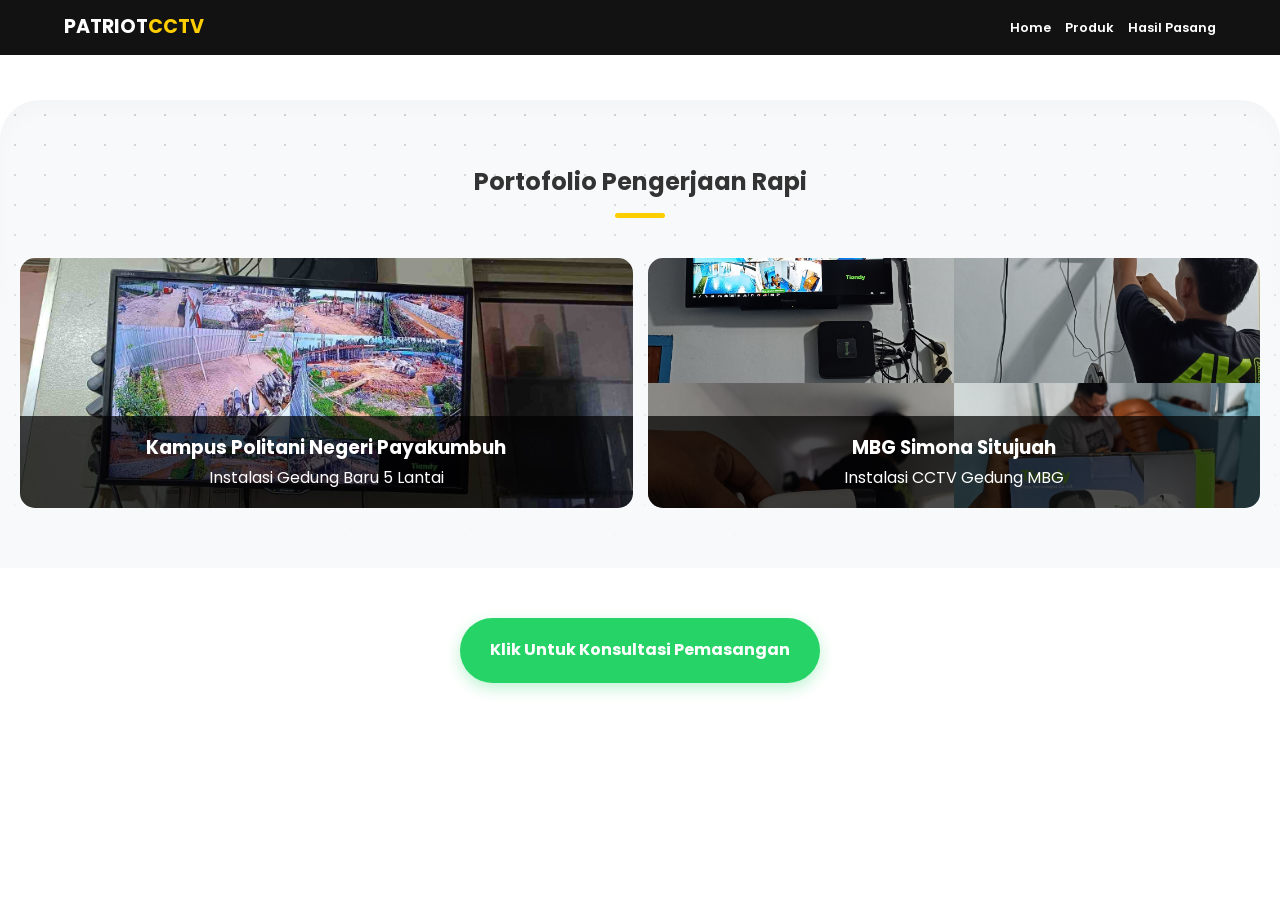
==== hasil-pemasangan.html @ f330bfc3 "Update hasil-pemasangan.html" ====
<!DOCTYPE html>
<html lang="id">
<head>
    <meta charset="UTF-8">
    <meta name="viewport" content="width=device-width, initial-scale=1.0, maximum-scale=1.0, user-scalable=no">
    <title>Hasil Pasang | Patriot CCTV</title>
    <link href="https://fonts.googleapis.com/css2?family=Poppins:wght@400;600;700&display=swap" rel="stylesheet">
    <link rel="stylesheet" href="style.css">
</head>
<body>
    <header class="navbar scrolled">
        <div class="logo">PATRIOT<span>CCTV</span></div>
        <nav>
            <a href="index.html">Home</a>
            <a href="produk.html">Produk</a>
            <a href="hasil-pemasangan.html">Hasil Pasang</a>
        </nav>
    </header>

    <section class="container" style="margin-top: 100px;">
        <div class="section-title reveal"><h2>Portofolio Pengerjaan Rapi</h2><div class="line"></div></div>
        <div class="gallery-grid">
    <div class="gallery-item reveal">
    <img src="Images/Proyek1.jpg" alt="Pemasangan CCTV Politani Payakumbuh"> 
    
    <div class="gallery-overlay">
        <h3>Kampus Politani Negeri Payakumbuh</h3> 
        <p>Instalasi Gedung Baru 5 Lantai</p>
    </div>
    </div>
            <div class="gallery-item reveal">
    <img src="Images/Proyek2.jpg" alt="Pemasangan CCTV MBG Situjuah Limo Nagari"> 
    
    <div class="gallery-overlay">
        <h3>MBG Simona Situjuah</h3> 
        <p>Instalasi CCTV Gedung MBG</p>
    </div>
    </div>


  </section><div class="center-btn reveal" style="margin-top: 50px;margin-bottom:50px;text-align:center;">
            <a href="https://wa.me/6281267525093" class="btn-wa-large">Klik Untuk Konsultasi Pemasangan</a>
        </div>
    
    <script src="script.js"></script>
</body>
</html>
---- style.css ----
:root { --primary: #ffce00; --dark: #121212; --light: #f8f9fa; --success: #25d366; }
* { margin: 0; padding: 0; box-sizing: border-box; }

body { 
    font-family: 'Poppins', sans-serif; 
    line-height: 1.8; /* JARAK ANTAR BARIS LEGA */
    background: #fff; color: #333; overflow-x: hidden; 
}

/* NAVBAR */
.navbar { 
    display: flex; justify-content: space-between; align-items: center; 
    padding: 15px 5%; position: fixed; width: 100%; top: 0; z-index: 1000; 
    transition: 0.4s ease; background: rgba(0,0,0,0.6);
}
.navbar.scrolled { background: var(--dark); padding: 10px 5%; }
.logo { color: #fff; font-size: 1.2rem; font-weight: 700; }
.logo span { color: var(--primary); }
nav a { color: #fff; text-decoration: none; margin-left: 10px; font-weight: 600; font-size: 0.8rem; }

/* HERO */
.hero {
    height: 100vh;
    background: linear-gradient(rgba(0,0,0,0.4), rgba(0,0,0,0.7)), 
                url('Images/owner.jpg') no-repeat center center/cover !important;
    display: flex;
    flex-direction: column;
    align-items: center;
    justify-content: center;
    text-align: center;
    color: #fff;
}
.hero h1 {
    font-size: 2.5rem; /* Gue gedein dikit biar tegas */
    color: #ffce00;    /* Pake warna kuning brand lo biar kontras sama foto */
    text-shadow: 2px 2px 10px rgba(0, 0, 0, 0.8); /* Bayangan item biar kebaca */
    line-height: 1.2;
    margin-bottom: 15px;
    font-weight: 800;
}

.hero p {
    font-size: 1.1rem;
    color: #ffffff;
    text-shadow: 1px 1px 5px rgba(0, 0, 0, 0.8); /* Bayangan biar gak kalah sama foto */
    margin-bottom: 30px;
    font-weight: 400;
}


/* LAYOUT UMUM */
.container { padding: 80px 8%; }
.bg-light { background: var(--light); }
.section-title { text-align: center; margin-bottom: 40px; }
.line { width: 50px; height: 5px; background: var(--primary); margin: 10px auto; border-radius: 10px; }

/* GRID & FEATURES */
.grid { display: grid; grid-template-columns: repeat(auto-fit, minmax(280px, 1fr)); gap: 25px; }
.box-dark-feature { background: var(--dark); color: #fff; padding: 35px; border-radius: 15px; border-bottom: 4px solid var(--primary); }
.box-dark-feature h3 { color: var(--primary); margin-bottom: 15px; font-size: 1.1rem; }
.box-dark-feature p { font-size: 0.9rem; color: #aaa; }

.edu-content { display: flex; align-items: center; gap: 40px; flex-wrap: wrap; }
.edu-text, .edu-img { flex: 1; min-width: 300px; }
.edu-img img { width: 100%; border-radius: 15px; box-shadow: 0 10px 20px rgba(0,0,0,0.1); }
.edu-list { list-style: none; margin-top: 15px; }
.edu-list li { margin-bottom: 10px; font-weight: 600; font-size: 0.9rem; }

/* PRODUCTS */
.product-card { background: #fff; border-radius: 15px; border: 1px solid #eee; overflow: hidden; text-align: center; box-shadow: 0 5px 15px rgba(0,0,0,0.05); }
.card-header { background: #eee; padding: 12px; font-weight: 700; font-size: 0.8rem; }
.best-seller { background: var(--primary); color: #000; }
.product-info { padding: 25px; }
.spec-list { list-style: none; text-align: left; margin: 15px 0; font-size: 0.9rem; }
.spec-list li { padding: 5px 0; border-bottom: 1px solid #f9f9f9; }

/* BUTTONS */
.btn-main { background: var(--primary); color: #000; padding: 12px 25px; border-radius: 50px; text-decoration: none; font-weight: 700; font-size: 0.9rem; display: inline-block; }
.btn-outline-white { border: 2px solid #fff; color: #fff; padding: 10px 20px; border-radius: 50px; text-decoration: none; font-weight: 600; display: inline-block; margin-top: 10px; font-size: 0.8rem; }
.btn-wa { background: var(--success); color: #fff; text-decoration: none; padding: 12px; display: block; border-radius: 10px; font-weight: 700; margin-top: 10px; }
.btn-wa-large { background: var(--success); color: #fff; text-decoration: none; padding: 18px 30px; border-radius: 50px; font-weight: 700; display: inline-block; box-shadow: 0 5px 15px rgba(37,211,102,0.3); }
.center-btn { text-align: center; margin-top: 40px; }

/* FLOATING WA */
.floating-wa { position: fixed; bottom: 25px; right: 25px; background: var(--success); color: #fff; padding: 12px 20px; border-radius: 50px; display: flex; align-items: center; text-decoration: none; z-index: 2000; font-weight: 700; font-size: 0.8rem; box-shadow: 0 5px 15px rgba(0,0,0,0.3); }
.floating-wa img { width: 20px; margin-left: 8px; }

.gallery-grid { display: grid; grid-template-columns: repeat(auto-fit, minmax(280px, 1fr)); gap: 15px; }
.gallery-item { position: relative; height: 250px; border-radius: 15px; overflow: hidden; }
.gallery-item img { width: 100%; height: 100%; object-fit: cover; }
.gallery-overlay { position: absolute; bottom: 0; background: rgba(0,0,0,0.7); color: #fff; width: 100%; padding: 15px; text-align: center; }

.map-wrapper { height: 350px; border-radius: 15px; overflow: hidden; }
.map-wrapper iframe { width: 100%; height: 100%; border: none; }
footer { background: var(--dark); color: #666; padding: 40px; text-align: center; font-size: 0.8rem; }

.reveal { opacity: 0; transform: translateY(30px); transition: 1s ease; }
.reveal.active { opacity: 1; transform: translateY(0); }

@media (max-width: 768px) {
    .container { padding: 60px 5%; }
    .hero h1 { font-size: 1.6rem; }
    .btn-outline-white { display: block; margin: 15px 0 0 0; }
}
/* Styling Logo Klien */
.logo-grid {
    display: grid;
    grid-template-columns: repeat(auto-fit, minmax(130px, 1fr));
    gap: 30px;
    margin-top: 40px;
    align-items: center;
    justify-items: center;
}
.logo-item { text-align: center; }
.logo-item img {
    max-width: 110px;
    height: auto;
    filter: none;
    opacity: 1;
    transition: 0.3s;
    margin-bottom: 10px;
}
.logo-item:hover img { filter: grayscale(0%); opacity: 1; }
.logo-item span { display: block; font-size: 0.8rem; font-weight: 600; color: #666; }

@media (max-width: 768px) {
    .logo-grid { grid-template-columns: repeat(2, 1fr); gap: 20px; }
}
.dropdown{display:inline-block;position:relative}.dropdown-content{display:none;position:absolute;background-color:#121212;min-width:150px;box-shadow:0 8px 16px rgba(0,0,0,.5);z-index:1001;border-radius:8px;border:1px solid #333;padding:10px 0}.dropdown-content a{color:#fff!important;padding:10px 20px;display:block;margin:0!important;font-size:.8rem;border-bottom:1px solid #222}.dropdown-content a:hover{background-color:var(--primary);color:#000!important}.dropdown:hover .dropdown-content{display:block}.brand-card{text-decoration:none;color:inherit;background:#fff;border-radius:20px;overflow:hidden;box-shadow:0 10px 30px rgba(0,0,0,.05);border:1px solid #eee;transition:.4s;display:block}.brand-card:hover{transform:translateY(-10px);box-shadow:0 15px 40px rgba(0,0,0,.1)}.brand-img{width:100%;height:200px;overflow:hidden}.brand-img img{width:100%;height:100%;object-fit:cover;transition:.5s}.brand-info{padding:25px}.brand-info h3{font-size:1.4rem;margin-bottom:10px;font-weight:700}.btn-sm{color:var(--primary);font-weight:700;font-size:.9rem}.spec-list{list-style:none;padding:0;margin:25px 0;text-align:left}.spec-list li{padding:10px 0;border-bottom:1px solid #f1f1f1;font-size:.9rem;color:#555;line-height:1.5}.product-info .btn-wa{background-color:var(--success);color:#fff;text-decoration:none;padding:15px;display:block;border-radius:12px;font-weight:700;margin-top:20px;text-align:center}@media (max-width:768px){.dropdown-content{position:static;background-color:#1a1a1a;box-shadow:none;border:none;padding-left:20px}.grid{gap:25px;padding:0 10px}}
/* Background Seksi Produk biar lebih mewah */
section.container {
    background: #f4f7f6; /* Warna abu-abu kebiruan sangat soft */
    border-radius: 50px 50px 0 0; /* Sudut atas melengkung biar estetik */
    margin-top: 80px;
    padding: 60px 20px;
    box-shadow: inset 0 10px 20px rgba(0,0,0,0.02); /* Efek kedalaman halus */
}

/* Bikin kartu mereknya makin menonjol */
.brand-card {
    background: #ffffff;
    border: none;
    box-shadow: 0 10px 30px rgba(0,0,0,0.08);
}
/* Background dengan Corak Digital Dots */
section.container {
    background-color: #f8f9fa;
    /* Ini kode untuk corak titik-titik digital */
    background-image: radial-gradient(#d1d1d1 1px, transparent 1px);
    background-size: 30px 30px; /* Jarak antar corak */
    
    border-radius: 40px 40px 0 0;
    margin-top: 80px;
    padding: 60px 20px;
    position: relative;
}

/* Efek gradasi halus di atas corak biar makin pro */
section.container::before {
    content: "";
    position: absolute;
    top: 0; left: 0; right: 0; bottom: 0;
    background: linear-gradient(to bottom, rgba(248,249,250,0) 0%, rgba(248,249,250,1) 100%);
    pointer-events: none;
}

/* Bikin kartu merek makin stand out di atas corak */
.brand-card {
    background: #ffffff;
    border: 1px solid rgba(0,0,0,0.05);
    box-shadow: 0 15px 35px rgba(0,0,0,0.1) !important;
    z-index: 1; /* Biar di atas corak */
}
/* Styling Bagian Logo Klien biar Rapi */
.client-logos {
    display: flex;
    justify-content: center; /* Rata tengah */
    align-items: center; /* Rata tengah vertikal */
    flex-wrap: wrap; /* Kalau gak muat, turun ke bawah */
    gap: 40px; /* Jarak antar logo */
    padding: 20px 0;
}
/* PAKSA WARNA ASLI DARI AWAL (TANPA EFEK) */
.client-logos img, 
.client-item img {
    filter: none !important;
    -webkit-filter: grayscale(0) !important;
    opacity: 1 !important;
    height: 50px; /* Ukuran di laptop */
    width: auto;
    transform: none !important; /* Biar gak gerak-gerak lagi */
    transition: none !important; /* Hapus transisi biar gak delay warnanya */
}

/* Penyesuaian HP */
@media (max-width: 768px) {
    .client-logos img {
        height: 35px !important; /* Ukuran di HP */
    }
}
.logo-grid {
    display: grid;
    grid-template-columns: repeat(auto-fit, minmax(140px, 1fr));
    gap: 20px;
    align-items: center;
}

/* --- BAGIAN KLIEN OTOMATIS BY PATRIOT CCTV --- */
.client-wrapper {
    display: flex;
    flex-wrap: wrap;
    justify-content: center;
    align-items: center;
    gap: 15px;
    margin-top: 40px;
    padding: 0 10px;
}

.logo-item {
    flex: 0 1 calc(50% - 20px); /* Di HP otomatis 2 kolom */
    max-width: 180px; 
    background: #fff;
    padding: 15px;
    border-radius: 12px;
    text-align: center;
    box-shadow: 0 4px 12px rgba(0,0,0,0.08);
    transition: all 0.3s ease;
}

.logo-item img {
    width: 100%;
    height: 80px; 
    object-fit: contain; /* Biar logo gak penyok/gepeng */
    margin-bottom: 8px;
}

.logo-item p {
    font-size: 13px;
    font-weight: bold;
    color: #333;
    margin: 0;
}

/* Tampilan buat Laptop / Layar Lebar */
@media (min-width: 768px) {
    .logo-item {
        flex: 0 1 calc(20% - 20px); /* Di Laptop otomatis 5 kolom sejajar */
    }
}
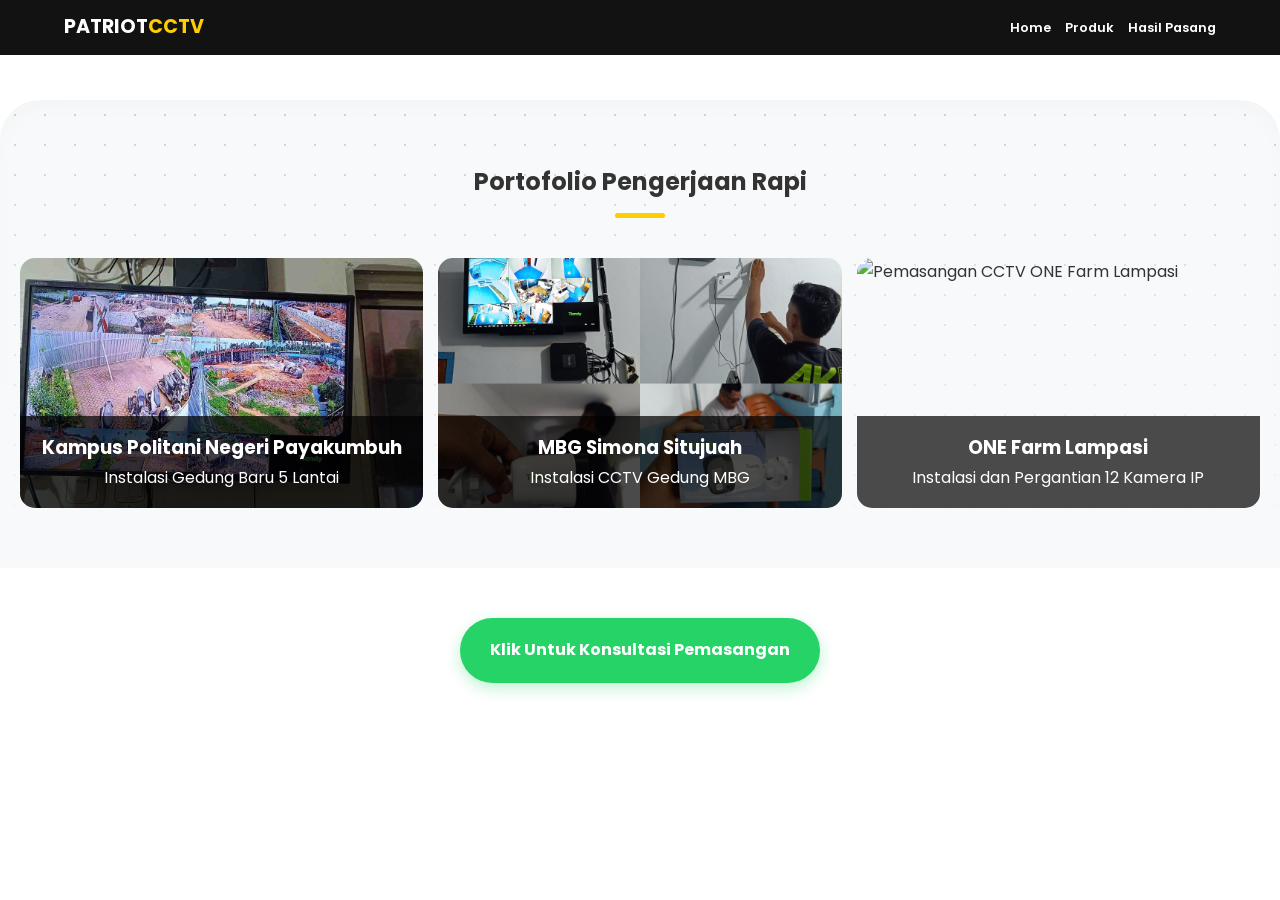
==== commit b1c4d24b: "Update hasil-pemasangan.html" ====
--- a/hasil-pemasangan.html
+++ b/hasil-pemasangan.html
@@ -20,27 +20,35 @@
     <section class="container" style="margin-top: 100px;">
         <div class="section-title reveal"><h2>Portofolio Pengerjaan Rapi</h2><div class="line"></div></div>
         <div class="gallery-grid">
-    <div class="gallery-item reveal">
-    <img src="Images/Proyek1.jpg" alt="Pemasangan CCTV Politani Payakumbuh"> 
-    
-    <div class="gallery-overlay">
-        <h3>Kampus Politani Negeri Payakumbuh</h3> 
-        <p>Instalasi Gedung Baru 5 Lantai</p>
+            <div class="gallery-item reveal">
+                <img src="Images/Proyek1.jpg" alt="Pemasangan CCTV Politani Payakumbuh"> 
+                <div class="gallery-overlay">
+                    <h3>Kampus Politani Negeri Payakumbuh</h3> 
+                    <p>Instalasi Gedung Baru 5 Lantai</p>
+                </div>
+            </div>
+            
+            <div class="gallery-item reveal">
+                <img src="Images/Proyek2.jpg" alt="Pemasangan CCTV MBG Situjuah Limo Nagari"> 
+                <div class="gallery-overlay">
+                    <h3>MBG Simona Situjuah</h3> 
+                    <p>Instalasi CCTV Gedung MBG</p>
+                </div>
+            </div>
+
+            <div class="gallery-item reveal">
+                <img src="Images/Proyek3.jpg" alt="Pemasangan CCTV ONE Farm Lampasi"> 
+                <div class="gallery-overlay">
+                    <h3>ONE Farm Lampasi</h3> 
+                    <p>Instalasi dan Pergantian 12 Kamera IP</p>
+                </div>
+            </div>
+        </div>
+    </section>
+
+    <div class="center-btn reveal" style="margin-top: 50px;margin-bottom:50px;text-align:center;">
+        <a href="https://wa.me/6281267525093" class="btn-wa-large">Klik Untuk Konsultasi Pemasangan</a>
     </div>
-    </div>
-            <div class="gallery-item reveal">
-    <img src="Images/Proyek2.jpg" alt="Pemasangan CCTV MBG Situjuah Limo Nagari"> 
-    
-    <div class="gallery-overlay">
-        <h3>MBG Simona Situjuah</h3> 
-        <p>Instalasi CCTV Gedung MBG</p>
-    </div>
-    </div>
-
-
-  </section><div class="center-btn reveal" style="margin-top: 50px;margin-bottom:50px;text-align:center;">
-            <a href="https://wa.me/6281267525093" class="btn-wa-large">Klik Untuk Konsultasi Pemasangan</a>
-        </div>
     
     <script src="script.js"></script>
 </body>
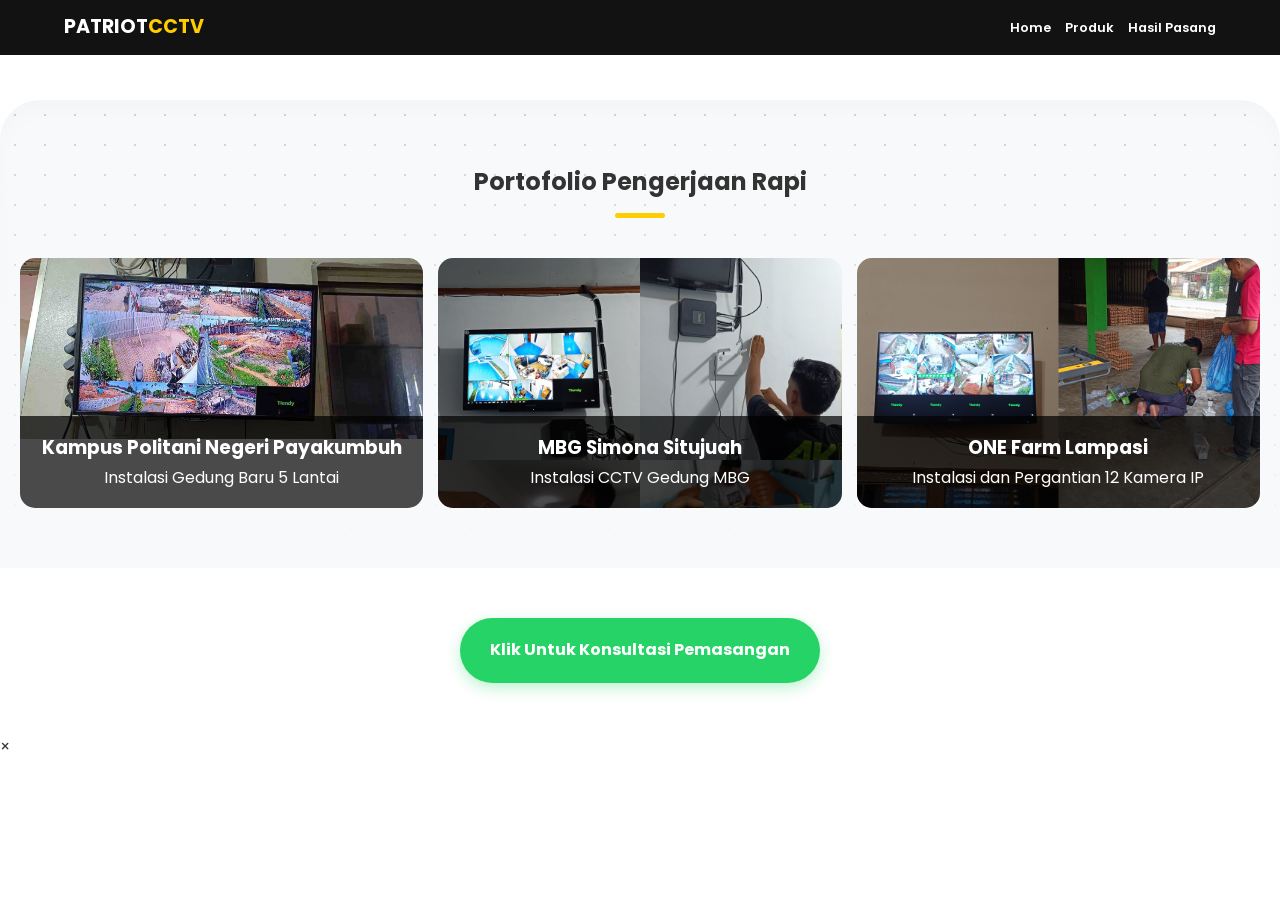
==== commit e7c820b0: "Update hasil-pemasangan.html" ====
--- a/hasil-pemasangan.html
+++ b/hasil-pemasangan.html
@@ -18,26 +18,39 @@
     </header>
 
     <section class="container" style="margin-top: 100px;">
-        <div class="section-title reveal"><h2>Portofolio Pengerjaan Rapi</h2><div class="line"></div></div>
+        <div class="section-title reveal">
+            <h2>Portofolio Pengerjaan Rapi</h2>
+            <div class="line"></div>
+        </div>
+        
         <div class="gallery-grid">
+            <!-- Proyek 1 -->
             <div class="gallery-item reveal">
-                <img src="Images/Proyek1.jpg" alt="Pemasangan CCTV Politani Payakumbuh"> 
+                <div class="img-container" onclick="openModal('Images/Proyek1.jpg', 'Kampus Politani Negeri Payakumbuh')">
+                    <img src="Images/Proyek1.jpg" alt="Pemasangan CCTV Politani Payakumbuh"> 
+                </div>
                 <div class="gallery-overlay">
                     <h3>Kampus Politani Negeri Payakumbuh</h3> 
                     <p>Instalasi Gedung Baru 5 Lantai</p>
                 </div>
             </div>
             
+            <!-- Proyek 2 -->
             <div class="gallery-item reveal">
-                <img src="Images/Proyek2.jpg" alt="Pemasangan CCTV MBG Situjuah Limo Nagari"> 
+                <div class="img-container" onclick="openModal('Images/Proyek2.jpg', 'MBG Simona Situjuah')">
+                    <img src="Images/Proyek2.jpg" alt="Pemasangan CCTV MBG Situjuah Limo Nagari"> 
+                </div>
                 <div class="gallery-overlay">
                     <h3>MBG Simona Situjuah</h3> 
                     <p>Instalasi CCTV Gedung MBG</p>
                 </div>
             </div>
 
+            <!-- Proyek 3 -->
             <div class="gallery-item reveal">
-                <img src="Images/Proyek3.jpg" alt="Pemasangan CCTV ONE Farm Lampasi"> 
+                <div class="img-container" onclick="openModal('Images/Proyek3.jpg', 'ONE Farm Lampasi')">
+                    <img src="Images/Proyek3.jpg" alt="Pemasangan CCTV ONE Farm Lampasi"> 
+                </div>
                 <div class="gallery-overlay">
                     <h3>ONE Farm Lampasi</h3> 
                     <p>Instalasi dan Pergantian 12 Kamera IP</p>
@@ -46,10 +59,34 @@
         </div>
     </section>
 
-    <div class="center-btn reveal" style="margin-top: 50px;margin-bottom:50px;text-align:center;">
+    <div class="center-btn reveal" style="margin-top: 50px; margin-bottom: 50px; text-align: center;">
         <a href="https://wa.me/6281267525093" class="btn-wa-large">Klik Untuk Konsultasi Pemasangan</a>
     </div>
+
+    <!-- Struktur Modal Pop-Up (Lightbox) -->
+    <div id="imageModal" class="modal" onclick="closeModal()">
+        <span class="close-modal">&times;</span>
+        <img class="modal-content" id="modalImg">
+        <div id="caption"></div>
+    </div>
     
+    <script>
+        // Fungsi untuk membuka modal pop-up
+        function openModal(imgSrc, captionText) {
+            const modal = document.getElementById("imageModal");
+            const modalImg = document.getElementById("modalImg");
+            const caption = document.getElementById("caption");
+            
+            modal.style.display = "flex";
+            modalImg.src = imgSrc;
+            caption.innerHTML = captionText;
+        }
+
+        // Fungsi untuk menutup modal pop-up
+        function closeModal() {
+            document.getElementById("imageModal").style.display = "none";
+        }
+    </script>
     <script src="script.js"></script>
 </body>
 </html>
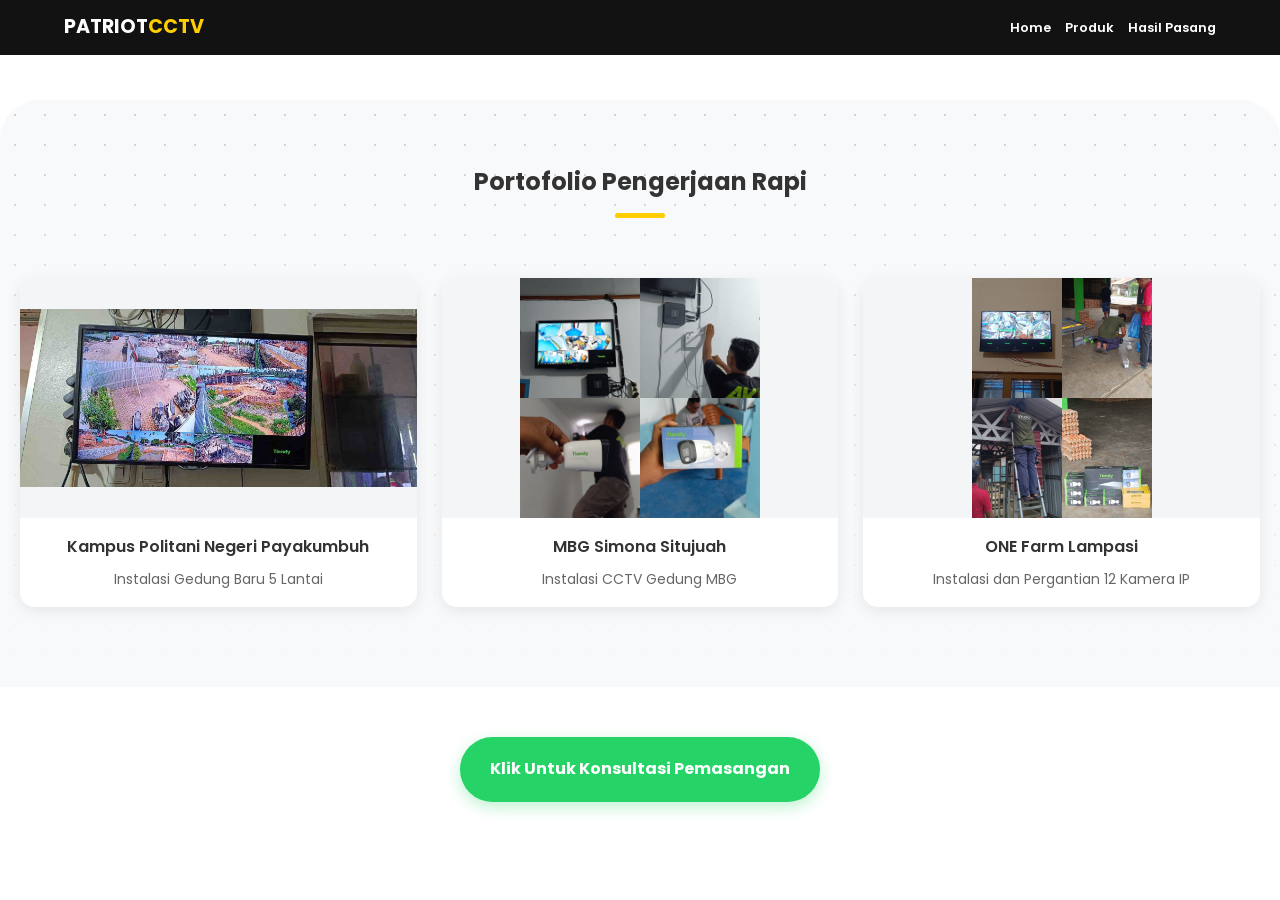
==== commit 921b1ddc: "Update hasil-pemasangan.html" ====
--- a/hasil-pemasangan.html
+++ b/hasil-pemasangan.html
@@ -56,6 +56,8 @@
                     <p>Instalasi dan Pergantian 12 Kamera IP</p>
                 </div>
             </div>
+
+            <!-- Jika nanti ada Proyek 4, 5, dst., tinggal copy-paste blok di atas ke sini, otomatis rapi -->
         </div>
     </section>
 
@@ -66,8 +68,8 @@
     <!-- Struktur Modal Pop-Up (Lightbox) -->
     <div id="imageModal" class="modal" onclick="closeModal()">
         <span class="close-modal">&times;</span>
-        <img class="modal-content" id="modalImg">
-        <div id="caption"></div>
+        <img class="modal-content" id="modalImg" onclick="event.stopPropagation()">
+        <div id="caption" onclick="event.stopPropagation()"></div>
     </div>
     
     <script>
--- a/style.css
+++ b/style.css
@@ -3,7 +3,7 @@
 
 body { 
     font-family: 'Poppins', sans-serif; 
-    line-height: 1.8; /* JARAK ANTAR BARIS LEGA */
+    line-height: 1.8; 
     background: #fff; color: #333; overflow-x: hidden; 
 }
 
@@ -31,9 +31,9 @@
     color: #fff;
 }
 .hero h1 {
-    font-size: 2.5rem; /* Gue gedein dikit biar tegas */
-    color: #ffce00;    /* Pake warna kuning brand lo biar kontras sama foto */
-    text-shadow: 2px 2px 10px rgba(0, 0, 0, 0.8); /* Bayangan item biar kebaca */
+    font-size: 2.5rem;
+    color: #ffce00;
+    text-shadow: 2px 2px 10px rgba(0, 0, 0, 0.8);
     line-height: 1.2;
     margin-bottom: 15px;
     font-weight: 800;
@@ -42,14 +42,29 @@
 .hero p {
     font-size: 1.1rem;
     color: #ffffff;
-    text-shadow: 1px 1px 5px rgba(0, 0, 0, 0.8); /* Bayangan biar gak kalah sama foto */
+    text-shadow: 1px 1px 5px rgba(0, 0, 0, 0.8);
     margin-bottom: 30px;
     font-weight: 400;
 }
 
-
 /* LAYOUT UMUM */
-.container { padding: 80px 8%; }
+.container { 
+    padding: 60px 20px;
+    background-color: #f8f9fa;
+    background-image: radial-gradient(#d1d1d1 1px, transparent 1px);
+    background-size: 30px 30px;
+    border-radius: 40px 40px 0 0;
+    margin-top: 80px;
+    position: relative;
+}
+.container::before {
+    content: "";
+    position: absolute;
+    top: 0; left: 0; right: 0; bottom: 0;
+    background: linear-gradient(to bottom, rgba(248,249,250,0) 0%, rgba(248,249,250,1) 100%);
+    pointer-events: none;
+}
+
 .bg-light { background: var(--light); }
 .section-title { text-align: center; margin-bottom: 40px; }
 .line { width: 50px; height: 5px; background: var(--primary); margin: 10px auto; border-radius: 10px; }
@@ -85,11 +100,6 @@
 .floating-wa { position: fixed; bottom: 25px; right: 25px; background: var(--success); color: #fff; padding: 12px 20px; border-radius: 50px; display: flex; align-items: center; text-decoration: none; z-index: 2000; font-weight: 700; font-size: 0.8rem; box-shadow: 0 5px 15px rgba(0,0,0,0.3); }
 .floating-wa img { width: 20px; margin-left: 8px; }
 
-.gallery-grid { display: grid; grid-template-columns: repeat(auto-fit, minmax(280px, 1fr)); gap: 15px; }
-.gallery-item { position: relative; height: 250px; border-radius: 15px; overflow: hidden; }
-.gallery-item img { width: 100%; height: 100%; object-fit: cover; }
-.gallery-overlay { position: absolute; bottom: 0; background: rgba(0,0,0,0.7); color: #fff; width: 100%; padding: 15px; text-align: center; }
-
 .map-wrapper { height: 350px; border-radius: 15px; overflow: hidden; }
 .map-wrapper iframe { width: 100%; height: 100%; border: none; }
 footer { background: var(--dark); color: #666; padding: 40px; text-align: center; font-size: 0.8rem; }
@@ -98,106 +108,49 @@
 .reveal.active { opacity: 1; transform: translateY(0); }
 
 @media (max-width: 768px) {
-    .container { padding: 60px 5%; }
+    .container { padding: 40px 5%; }
     .hero h1 { font-size: 1.6rem; }
     .btn-outline-white { display: block; margin: 15px 0 0 0; }
 }
-/* Styling Logo Klien */
-.logo-grid {
-    display: grid;
-    grid-template-columns: repeat(auto-fit, minmax(130px, 1fr));
-    gap: 30px;
-    margin-top: 40px;
-    align-items: center;
-    justify-items: center;
-}
-.logo-item { text-align: center; }
-.logo-item img {
-    max-width: 110px;
-    height: auto;
-    filter: none;
-    opacity: 1;
-    transition: 0.3s;
-    margin-bottom: 10px;
-}
-.logo-item:hover img { filter: grayscale(0%); opacity: 1; }
-.logo-item span { display: block; font-size: 0.8rem; font-weight: 600; color: #666; }
-
-@media (max-width: 768px) {
-    .logo-grid { grid-template-columns: repeat(2, 1fr); gap: 20px; }
-}
-.dropdown{display:inline-block;position:relative}.dropdown-content{display:none;position:absolute;background-color:#121212;min-width:150px;box-shadow:0 8px 16px rgba(0,0,0,.5);z-index:1001;border-radius:8px;border:1px solid #333;padding:10px 0}.dropdown-content a{color:#fff!important;padding:10px 20px;display:block;margin:0!important;font-size:.8rem;border-bottom:1px solid #222}.dropdown-content a:hover{background-color:var(--primary);color:#000!important}.dropdown:hover .dropdown-content{display:block}.brand-card{text-decoration:none;color:inherit;background:#fff;border-radius:20px;overflow:hidden;box-shadow:0 10px 30px rgba(0,0,0,.05);border:1px solid #eee;transition:.4s;display:block}.brand-card:hover{transform:translateY(-10px);box-shadow:0 15px 40px rgba(0,0,0,.1)}.brand-img{width:100%;height:200px;overflow:hidden}.brand-img img{width:100%;height:100%;object-fit:cover;transition:.5s}.brand-info{padding:25px}.brand-info h3{font-size:1.4rem;margin-bottom:10px;font-weight:700}.btn-sm{color:var(--primary);font-weight:700;font-size:.9rem}.spec-list{list-style:none;padding:0;margin:25px 0;text-align:left}.spec-list li{padding:10px 0;border-bottom:1px solid #f1f1f1;font-size:.9rem;color:#555;line-height:1.5}.product-info .btn-wa{background-color:var(--success);color:#fff;text-decoration:none;padding:15px;display:block;border-radius:12px;font-weight:700;margin-top:20px;text-align:center}@media (max-width:768px){.dropdown-content{position:static;background-color:#1a1a1a;box-shadow:none;border:none;padding-left:20px}.grid{gap:25px;padding:0 10px}}
-/* Background Seksi Produk biar lebih mewah */
-section.container {
-    background: #f4f7f6; /* Warna abu-abu kebiruan sangat soft */
-    border-radius: 50px 50px 0 0; /* Sudut atas melengkung biar estetik */
-    margin-top: 80px;
-    padding: 60px 20px;
-    box-shadow: inset 0 10px 20px rgba(0,0,0,0.02); /* Efek kedalaman halus */
-}
-
-/* Bikin kartu mereknya makin menonjol */
-.brand-card {
-    background: #ffffff;
-    border: none;
-    box-shadow: 0 10px 30px rgba(0,0,0,0.08);
-}
-/* Background dengan Corak Digital Dots */
-section.container {
-    background-color: #f8f9fa;
-    /* Ini kode untuk corak titik-titik digital */
-    background-image: radial-gradient(#d1d1d1 1px, transparent 1px);
-    background-size: 30px 30px; /* Jarak antar corak */
-    
-    border-radius: 40px 40px 0 0;
-    margin-top: 80px;
-    padding: 60px 20px;
-    position: relative;
-}
-
-/* Efek gradasi halus di atas corak biar makin pro */
-section.container::before {
-    content: "";
-    position: absolute;
-    top: 0; left: 0; right: 0; bottom: 0;
-    background: linear-gradient(to bottom, rgba(248,249,250,0) 0%, rgba(248,249,250,1) 100%);
-    pointer-events: none;
-}
-
-/* Bikin kartu merek makin stand out di atas corak */
-.brand-card {
-    background: #ffffff;
-    border: 1px solid rgba(0,0,0,0.05);
-    box-shadow: 0 15px 35px rgba(0,0,0,0.1) !important;
-    z-index: 1; /* Biar di atas corak */
-}
-/* Styling Bagian Logo Klien biar Rapi */
+
+/* DROPDOWN & BRAND CARD */
+.dropdown{display:inline-block;position:relative}
+.dropdown-content{display:none;position:absolute;background-color:#121212;min-width:150px;box-shadow:0 8px 16px rgba(0,0,0,.5);z-index:1001;border-radius:8px;border:1px solid #333;padding:10px 0}
+.dropdown-content a{color:#fff!important;padding:10px 20px;display:block;margin:0!important;font-size:.8rem;border-bottom:1px solid #222}
+.dropdown-content a:hover{background-color:var(--primary);color:#000!important}
+.dropdown:hover .dropdown-content{display:block}
+
+.brand-card{text-decoration:none;color:inherit;background:#ffffff;border-radius:20px;overflow:hidden;box-shadow:0 15px 35px rgba(0,0,0,0.1)!important;border:1px solid rgba(0,0,0,0.05);transition:.4s;display:block;z-index:1}
+.brand-card:hover{transform:translateY(-10px);box-shadow:0 15px 40px rgba(0,0,0,.1)}
+.brand-img{width:100%;height:200px;overflow:hidden}
+.brand-img img{width:100%;height:100%;object-fit:cover;transition:.5s}
+.brand-info{padding:25px}
+.brand-info h3{font-size:1.4rem;margin-bottom:10px;font-weight:700}
+.btn-sm{color:var(--primary);font-weight:700;font-size:.9rem}
+
+/* CLIENT LOGOS */
 .client-logos {
     display: flex;
-    justify-content: center; /* Rata tengah */
-    align-items: center; /* Rata tengah vertikal */
-    flex-wrap: wrap; /* Kalau gak muat, turun ke bawah */
-    gap: 40px; /* Jarak antar logo */
+    justify-content: center;
+    align-items: center;
+    flex-wrap: wrap;
+    gap: 40px;
     padding: 20px 0;
 }
-/* PAKSA WARNA ASLI DARI AWAL (TANPA EFEK) */
 .client-logos img, 
 .client-item img {
     filter: none !important;
     -webkit-filter: grayscale(0) !important;
     opacity: 1 !important;
-    height: 50px; /* Ukuran di laptop */
+    height: 50px;
     width: auto;
-    transform: none !important; /* Biar gak gerak-gerak lagi */
-    transition: none !important; /* Hapus transisi biar gak delay warnanya */
-}
-
-/* Penyesuaian HP */
+    transform: none !important;
+    transition: none !important;
+}
 @media (max-width: 768px) {
-    .client-logos img {
-        height: 35px !important; /* Ukuran di HP */
-    }
-}
+    .client-logos img { height: 35px !important; }
+}
+
 .logo-grid {
     display: grid;
     grid-template-columns: repeat(auto-fit, minmax(140px, 1fr));
@@ -205,7 +158,6 @@
     align-items: center;
 }
 
-/* --- BAGIAN KLIEN OTOMATIS BY PATRIOT CCTV --- */
 .client-wrapper {
     display: flex;
     flex-wrap: wrap;
@@ -215,9 +167,8 @@
     margin-top: 40px;
     padding: 0 10px;
 }
-
 .logo-item {
-    flex: 0 1 calc(50% - 20px); /* Di HP otomatis 2 kolom */
+    flex: 0 1 calc(50% - 20px);
     max-width: 180px; 
     background: #fff;
     padding: 15px;
@@ -226,24 +177,125 @@
     box-shadow: 0 4px 12px rgba(0,0,0,0.08);
     transition: all 0.3s ease;
 }
-
 .logo-item img {
     width: 100%;
     height: 80px; 
-    object-fit: contain; /* Biar logo gak penyok/gepeng */
+    object-fit: contain;
     margin-bottom: 8px;
 }
-
 .logo-item p {
     font-size: 13px;
     font-weight: bold;
     color: #333;
     margin: 0;
 }
-
-/* Tampilan buat Laptop / Layar Lebar */
 @media (min-width: 768px) {
-    .logo-item {
-        flex: 0 1 calc(20% - 20px); /* Di Laptop otomatis 5 kolom sejajar */
-    }
-}
+    .logo-item { flex: 0 1 calc(20% - 20px); }
+}
+
+@media (max-width:768px){
+    .dropdown-content{position:static;background-color:#1a1a1a;box-shadow:none;border:none;padding-left:20px}
+    .grid{gap:25px;padding:0 10px}
+}
+
+/* --- GALERI RAPI & MODAL POP-UP (BARU) --- */
+.gallery-grid { 
+    display: grid; 
+    grid-template-columns: repeat(auto-fit, minmax(280px, 1fr)); 
+    gap: 25px; 
+    padding: 20px 0;
+}
+.gallery-item { 
+    background: #fff;
+    border-radius: 15px; 
+    overflow: hidden; 
+    box-shadow: 0 4px 15px rgba(0,0,0,0.08);
+    transition: transform 0.3s ease;
+}
+.gallery-item:hover {
+    transform: translateY(-5px);
+}
+
+/* Container Gambar agar frame foto masuk semua secara utuh & tidak terpotong */
+.img-container {
+    width: 100%;
+    height: 240px;
+    background-color: #f4f5f7;
+    display: flex;
+    align-items: center;
+    justify-content: center;
+    cursor: pointer;
+    overflow: hidden;
+}
+.img-container img { 
+    width: 100%; 
+    height: 100%; 
+    object-fit: contain; /* Foto tampil utuh tanpa terpotong */
+    transition: transform 0.4s ease; 
+}
+.gallery-item:hover .img-container img {
+    transform: scale(1.03);
+}
+
+.gallery-overlay { 
+    padding: 15px;
+    background: #fff;
+    text-align: center;
+}
+.gallery-overlay h3 {
+    font-size: 16px;
+    font-weight: 600;
+    color: #333;
+    margin-bottom: 5px;
+}
+.gallery-overlay p {
+    font-size: 14px;
+    color: #666;
+    margin: 0;
+}
+
+/* --- STYLING MODAL POP-UP (LIGHTBOX) --- */
+.modal {
+    display: none; 
+    position: fixed;
+    z-index: 9999;
+    padding-top: 50px;
+    left: 0;
+    top: 0;
+    width: 100%;
+    height: 100%;
+    background-color: rgba(0, 0, 0, 0.9);
+    flex-direction: column;
+    align-items: center;
+    justify-content: center;
+}
+.modal-content {
+    margin: auto;
+    display: block;
+    max-width: 90%;
+    max-height: 80vh;
+    border-radius: 8px;
+    object-fit: contain;
+}
+#caption {
+    margin: 15px;
+    text-align: center;
+    color: #ccc;
+    font-size: 16px;
+    font-family: 'Poppins', sans-serif;
+}
+.close-modal {
+    position: absolute;
+    top: 20px;
+    right: 30px;
+    color: #f1f1f1;
+    font-size: 40px;
+    font-weight: bold;
+    cursor: pointer;
+    transition: 0.3s;
+}
+.close-modal:hover,
+.close-modal:focus {
+    color: var(--primary);
+    text-decoration: none;
+}
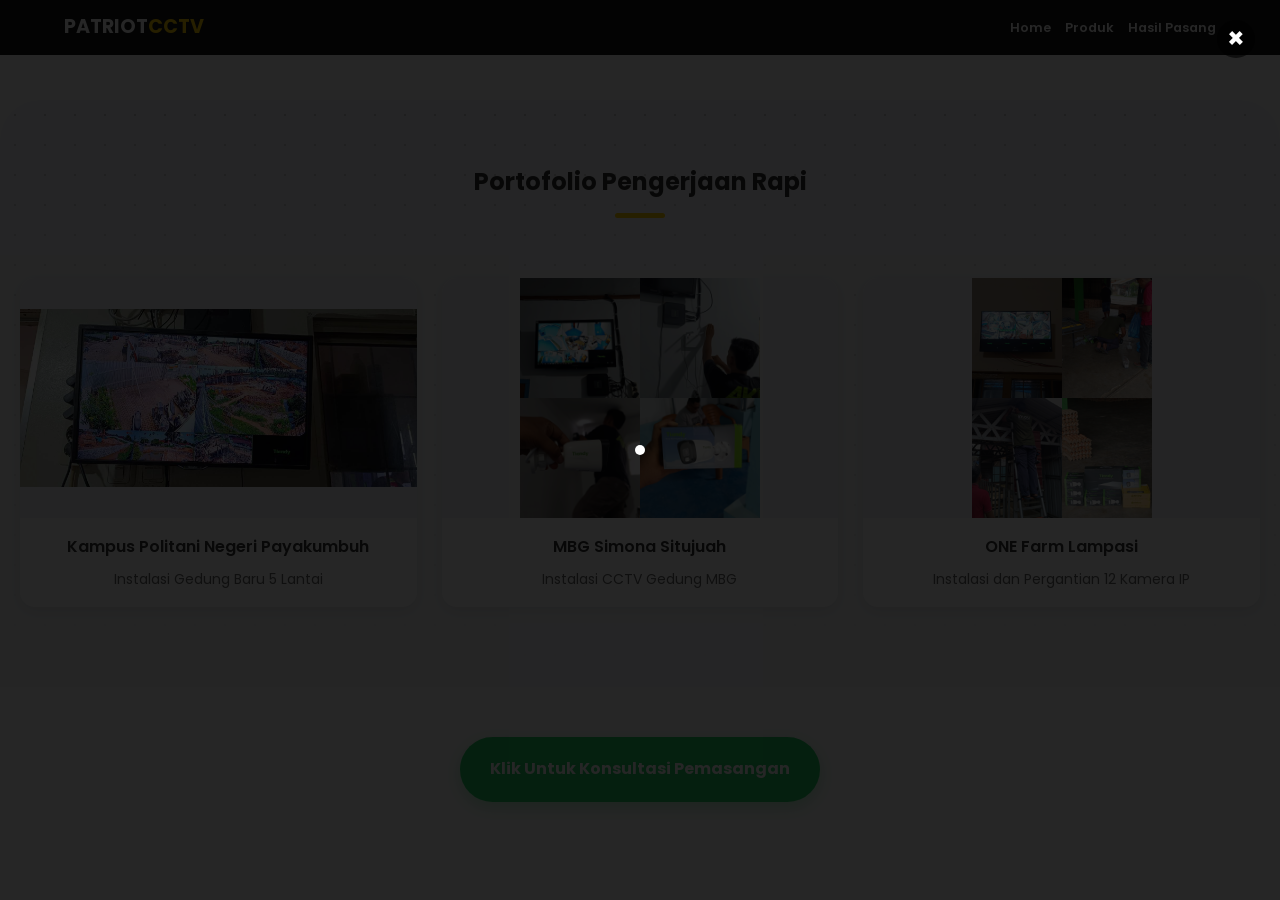
==== commit cc2cfa16: "Update hasil-pemasangan.html" ====
--- a/hasil-pemasangan.html
+++ b/hasil-pemasangan.html
@@ -56,8 +56,6 @@
                     <p>Instalasi dan Pergantian 12 Kamera IP</p>
                 </div>
             </div>
-
-            <!-- Jika nanti ada Proyek 4, 5, dst., tinggal copy-paste blok di atas ke sini, otomatis rapi -->
         </div>
     </section>
 
@@ -65,7 +63,7 @@
         <a href="https://wa.me/6281267525093" class="btn-wa-large">Klik Untuk Konsultasi Pemasangan</a>
     </div>
 
-    <!-- Struktur Modal Pop-Up (Lightbox) -->
+    <!-- Struktur Modal Pop-Up Mengambang -->
     <div id="imageModal" class="modal" onclick="closeModal()">
         <span class="close-modal">&times;</span>
         <img class="modal-content" id="modalImg" onclick="event.stopPropagation()">
@@ -73,7 +71,6 @@
     </div>
     
     <script>
-        // Fungsi untuk membuka modal pop-up
         function openModal(imgSrc, captionText) {
             const modal = document.getElementById("imageModal");
             const modalImg = document.getElementById("modalImg");
@@ -84,7 +81,6 @@
             caption.innerHTML = captionText;
         }
 
-        // Fungsi untuk menutup modal pop-up
         function closeModal() {
             document.getElementById("imageModal").style.display = "none";
         }
--- a/style.css
+++ b/style.css
@@ -198,7 +198,7 @@
     .grid{gap:25px;padding:0 10px}
 }
 
-/* --- GALERI RAPI & MODAL POP-UP (BARU) --- */
+/* --- GALERI RAPI & MODAL POP-UP (VIDEO CALL STYLE) --- */
 .gallery-grid { 
     display: grid; 
     grid-template-columns: repeat(auto-fit, minmax(280px, 1fr)); 
@@ -216,7 +216,6 @@
     transform: translateY(-5px);
 }
 
-/* Container Gambar agar frame foto masuk semua secara utuh & tidak terpotong */
 .img-container {
     width: 100%;
     height: 240px;
@@ -230,7 +229,7 @@
 .img-container img { 
     width: 100%; 
     height: 100%; 
-    object-fit: contain; /* Foto tampil utuh tanpa terpotong */
+    object-fit: contain; 
     transition: transform 0.4s ease; 
 }
 .gallery-item:hover .img-container img {
@@ -254,48 +253,69 @@
     margin: 0;
 }
 
-/* --- STYLING MODAL POP-UP (LIGHTBOX) --- */
+/* --- STYLING MODAL MENGAMBANG DI TENGAH (GAYA VIDEO CALL) --- */
 .modal {
     display: none; 
-    position: fixed;
-    z-index: 9999;
-    padding-top: 50px;
+    position: fixed !important;
+    z-index: 99999 !important;
     left: 0;
     top: 0;
+    width: 100vw;
+    height: 100vh;
+    background-color: rgba(0, 0, 0, 0.85) !important;
+    display: flex;
+    align-items: center;
+    justify-content: center;
+    padding: 20px;
+    box-sizing: border-box;
+}
+
+.modal-content {
+    max-width: 85% !important;
+    max-height: 80vh !important;
+    width: auto !important;
+    height: auto !important;
+    object-fit: contain !important;
+    border-radius: 12px;
+    box-shadow: 0 15px 35px rgba(0, 0, 0, 0.6);
+    background: #fff;
+    padding: 5px;
+    display: block;
+    margin: auto;
+}
+
+#caption {
+    position: absolute;
+    bottom: 25px;
+    left: 0;
     width: 100%;
-    height: 100%;
-    background-color: rgba(0, 0, 0, 0.9);
-    flex-direction: column;
-    align-items: center;
-    justify-content: center;
-}
-.modal-content {
-    margin: auto;
-    display: block;
-    max-width: 90%;
-    max-height: 80vh;
-    border-radius: 8px;
-    object-fit: contain;
-}
-#caption {
-    margin: 15px;
     text-align: center;
-    color: #ccc;
-    font-size: 16px;
+    color: #fff;
+    font-size: 14px;
     font-family: 'Poppins', sans-serif;
-}
+    text-shadow: 1px 1px 3px rgba(0,0,0,0.8);
+}
+
 .close-modal {
     position: absolute;
     top: 20px;
-    right: 30px;
-    color: #f1f1f1;
-    font-size: 40px;
+    right: 25px;
+    color: #fff;
+    font-size: 28px;
     font-weight: bold;
     cursor: pointer;
+    background: rgba(0, 0, 0, 0.6);
+    width: 38px;
+    height: 38px;
+    border-radius: 50%;
+    display: flex;
+    align-items: center;
+    justify-content: center;
     transition: 0.3s;
-}
-.close-modal:hover,
-.close-modal:focus {
-    color: var(--primary);
-    text-decoration: none;
-}
+    z-index: 100000;
+}
+
+.close-modal:hover {
+    background: var(--primary);
+    color: #000;
+}
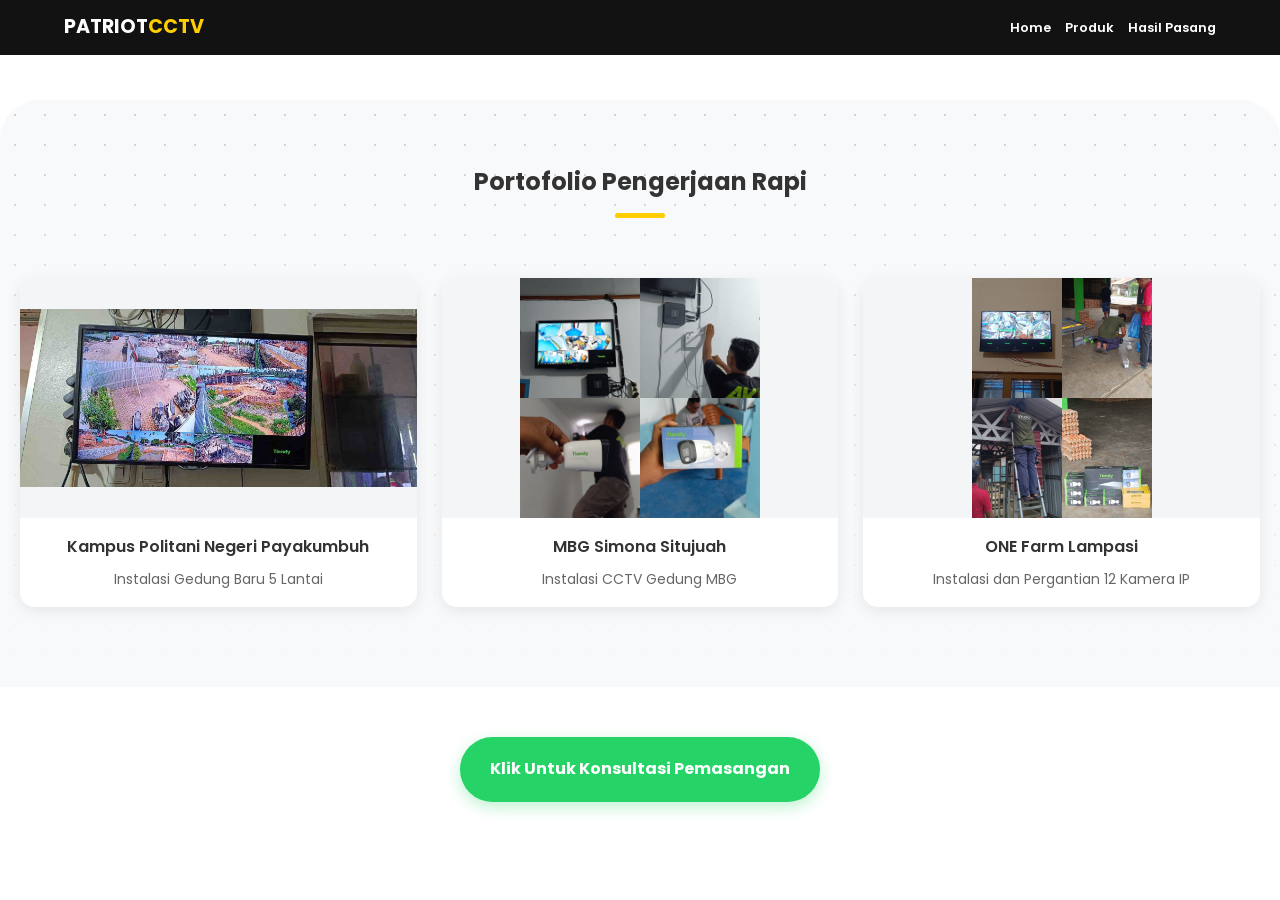
==== commit 06e53e2c: "Update hasil-pemasangan.html" ====
--- a/hasil-pemasangan.html
+++ b/hasil-pemasangan.html
@@ -8,6 +8,7 @@
     <link rel="stylesheet" href="style.css">
 </head>
 <body>
+    <!-- Navbar Atas -->
     <header class="navbar scrolled">
         <div class="logo">PATRIOT<span>CCTV</span></div>
         <nav>
@@ -71,16 +72,18 @@
     </div>
     
     <script>
+        // Membuka modal dengan display: flex agar posisinya otomatis pas di tengah layar (ala VC)
         function openModal(imgSrc, captionText) {
             const modal = document.getElementById("imageModal");
             const modalImg = document.getElementById("modalImg");
             const caption = document.getElementById("caption");
             
-            modal.style.display = "flex";
+            modal.style.setProperty("display", "flex", "important");
             modalImg.src = imgSrc;
             caption.innerHTML = captionText;
         }
 
+        // Menutup modal
         function closeModal() {
             document.getElementById("imageModal").style.display = "none";
         }
--- a/style.css
+++ b/style.css
@@ -255,7 +255,7 @@
 
 /* --- STYLING MODAL MENGAMBANG DI TENGAH (GAYA VIDEO CALL) --- */
 .modal {
-    display: none; 
+    display: none !important; /* WAJIB: Tersembunyi sempurna saat halaman dimuat */
     position: fixed !important;
     z-index: 99999 !important;
     left: 0;
@@ -263,7 +263,6 @@
     width: 100vw;
     height: 100vh;
     background-color: rgba(0, 0, 0, 0.85) !important;
-    display: flex;
     align-items: center;
     justify-content: center;
     padding: 20px;
